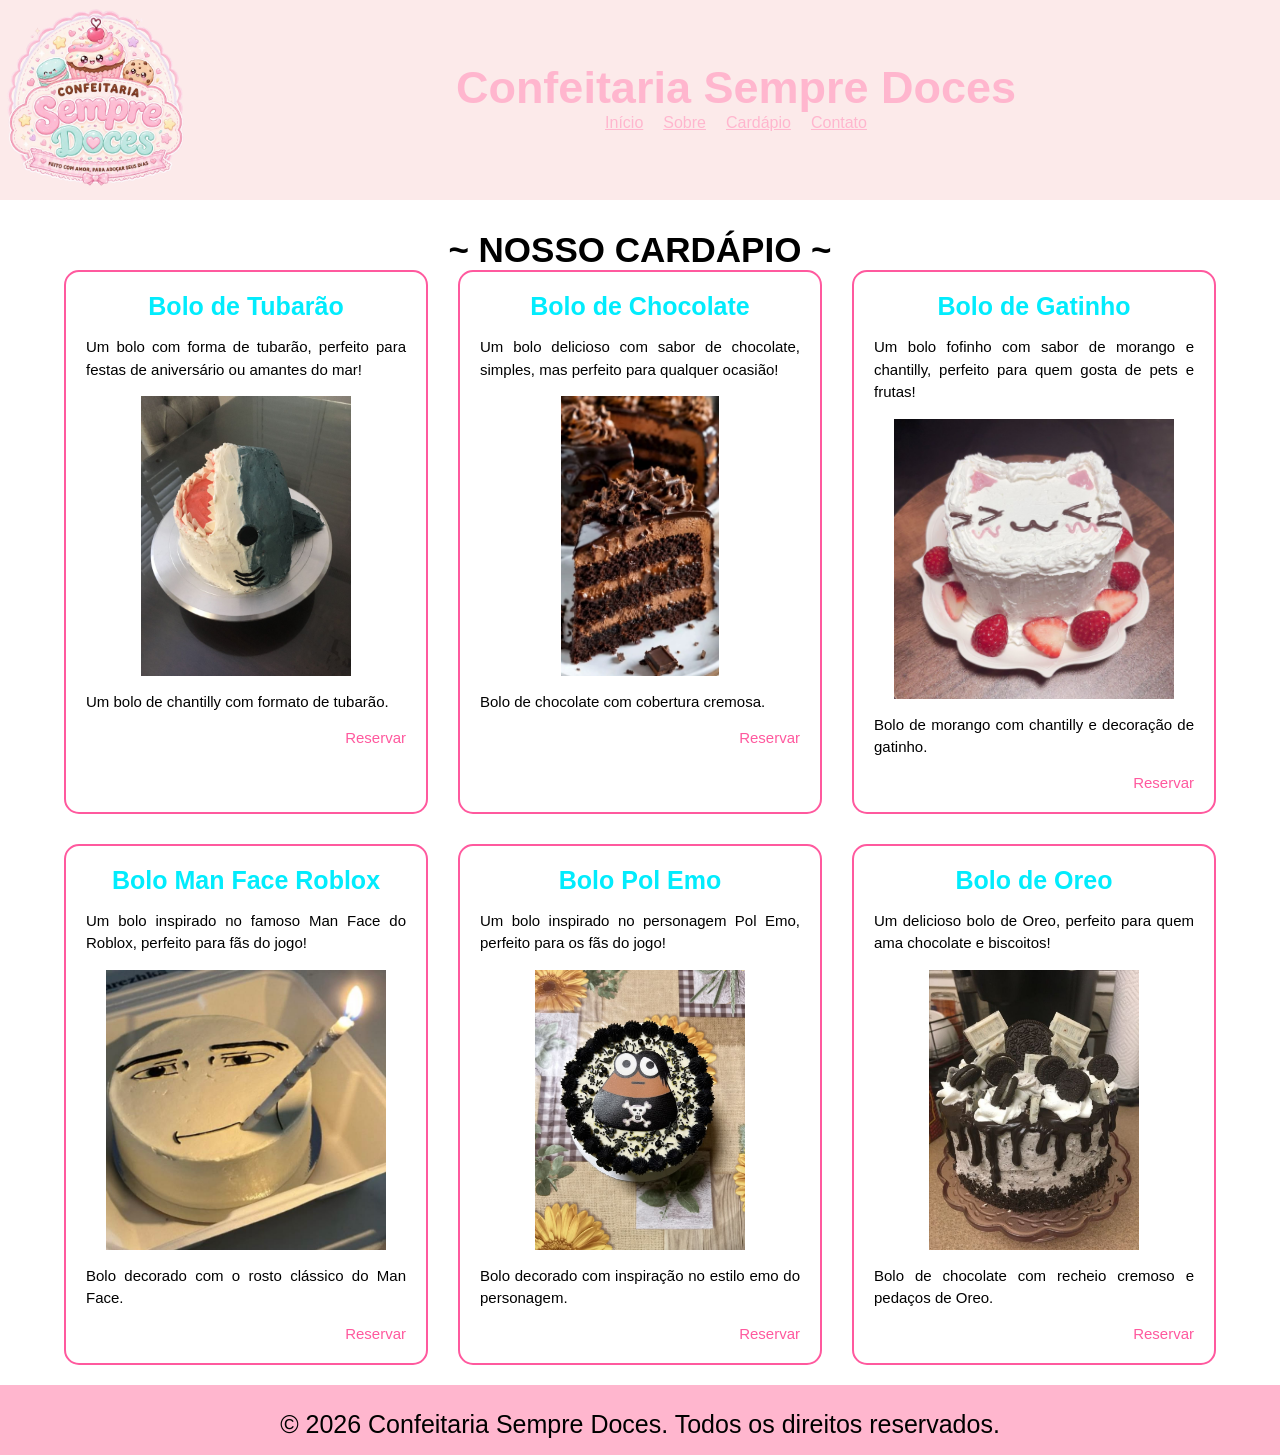
==== pages/cardapio.html @ 631922bc "Padroniza nomes das pastas" ====
<!DOCTYPE html>
<html lang="pt-BR">

<head>
    <meta charset="UTF-8">
    <meta name="viewport" content="width=device-width, initial-scale=1.0">

    <title>Cardápio</title>

    <!-- CSS -->
    <link rel="stylesheet" href="../css/index.css">
    <link rel="stylesheet" href="../css/cardapio.css">

    <!-- Fontes -->
    <link rel="preconnect" href="https://fonts.googleapis.com">
    <link rel="preconnect" href="https://fonts.gstatic.com" crossorigin>

    <link
        href="https://fonts.googleapis.com/css2?family=Bitcount+Prop+Single:wght@100..900&family=Caacupe+One&display=swap"
        rel="stylesheet">
</head>

<body>

    <!-- CABEÇALHO -->
    <header>

        <div class="div-logo">
            <img
                class="logotipo"
                src="../img/img.png"
                alt="Logo da Confeitaria Sempre Doces">
        </div>

        <div class="div-menu">

            <h1>Confeitaria Sempre Doces</h1>

            <ul>

                <li>
                    <a href="../index.html">Início</a>
                </li>

                <li>
                    <a href="sobre.html">Sobre</a>
                </li>

                <li>
                    <a href="cardapio.html">Cardápio</a>
                </li>

                <li>
                    <a href="contato.html">Contato</a>
                </li>

            </ul>

        </div>

    </header>


    <!-- CARDÁPIO -->
    <section class="sobre">

        <h2>~ NOSSO CARDÁPIO ~</h2>

        <div class="meu-cardapio-itens">


            <!-- BOLO DE TUBARÃO -->
            <div class="menu-cardapio-item">

                <h3>Bolo de Tubarão</h3>

                <p>
                    Um bolo com forma de tubarão, perfeito para
                    festas de aniversário ou amantes do mar!
                </p>

                <div class="div-card">

                    <img
                        class="img-cardapio"
                        src="../img/shark_cake.jpg"
                        alt="Bolo de Tubarão">

                </div>

                <p>
                    Um bolo de chantilly com formato de tubarão.
                </p>

                <div class="reservar">
                    <button onclick="abrir()">
                        Reservar
                    </button>
                </div>

            </div>


            <!-- BOLO DE CHOCOLATE -->
            <div class="menu-cardapio-item">

                <h3>Bolo de Chocolate</h3>

                <p>
                    Um bolo delicioso com sabor de chocolate,
                    simples, mas perfeito para qualquer ocasião!
                </p>

                <div class="div-card">

                    <img
                        class="img-cardapio"
                        src="../img/chocolate_cake.jpg"
                        alt="Bolo de Chocolate">

                </div>

                <p>
                    Bolo de chocolate com cobertura cremosa.
                </p>

                <div class="reservar">
                    <button onclick="abrir()">
                        Reservar
                    </button>
                </div>

            </div>


            <!-- BOLO DE GATINHO -->
            <div class="menu-cardapio-item">

                <h3>Bolo de Gatinho</h3>

                <p>
                    Um bolo fofinho com sabor de morango e chantilly,
                    perfeito para quem gosta de pets e frutas!
                </p>

                <div class="div-card">

                    <img
                        class="img-cardapio"
                        src="../img/cat_cake.jpg"
                        alt="Bolo de Gatinho">

                </div>

                <p>
                    Bolo de morango com chantilly e decoração de gatinho.
                </p>

                <div class="reservar">
                    <button onclick="abrir()">
                        Reservar
                    </button>
                </div>

            </div>


            <!-- BOLO MAN FACE ROBLOX -->
            <div class="menu-cardapio-item">

                <h3>Bolo Man Face Roblox</h3>

                <p>
                    Um bolo inspirado no famoso Man Face do Roblox,
                    perfeito para fãs do jogo!
                </p>

                <div class="div-card">

                    <img
                        class="img-cardapio"
                        src="../img/man-cake.jpg"
                        alt="Bolo Man Face Roblox">

                </div>

                <p>
                    Bolo decorado com o rosto clássico do Man Face.
                </p>

                <div class="reservar">
                    <button onclick="abrir()">
                        Reservar
                    </button>
                </div>

            </div>


            <!-- BOLO POL EMO -->
            <div class="menu-cardapio-item">

                <h3>Bolo Pol Emo</h3>

                <p>
                    Um bolo inspirado no personagem Pol Emo,
                    perfeito para os fãs do jogo!
                </p>

                <div class="div-card">

                    <img
                        class="img-cardapio"
                        src="../img/goth-cake.jpg"
                        alt="Bolo Pol Emo">

                </div>

                <p>
                    Bolo decorado com inspiração no estilo emo do personagem.
                </p>

                <div class="reservar">
                    <button onclick="abrir()">
                        Reservar
                    </button>
                </div>

            </div>


            <!-- BOLO DE OREO -->
            <div class="menu-cardapio-item">

                <h3>Bolo de Oreo</h3>

                <p>
                    Um delicioso bolo de Oreo, perfeito para quem
                    ama chocolate e biscoitos!
                </p>

                <div class="div-card">

                    <img
                        class="img-cardapio"
                        src="../img/oreo-cake.jpg"
                        alt="Bolo de Oreo">

                </div>

                <p>
                    Bolo de chocolate com recheio cremoso e pedaços de Oreo.
                </p>

                <div class="reservar">
                    <button onclick="abrir()">
                        Reservar
                    </button>
                </div>

            </div>


        </div>

    </section>


    <!-- FUNDO ESCURO DO MODAL -->
    <div id="fade" class="hide" onclick="fechar()"></div>


    <!-- MODAL DE RESERVA -->
    <div id="modal" class="hide">

        <div class="conteudo-modal">

            <h2>Realizar Reserva</h2>

            <p>
                Escaneie o QR Code abaixo para realizar
                o pagamento via Pix:
            </p>

            <img
                src="../img/baixados.png"
                alt="QR Code para pagamento via Pix"
                class="pix">

            <button
                type="button"
                class="fechar"
                onclick="fechar()">
                Fechar
            </button>

        </div>

    </div>


    <!-- RODAPÉ -->
    <footer>

        <p>
            © 2026 Confeitaria Sempre Doces.
            Todos os direitos reservados.
        </p>

    </footer>


    <!-- JAVASCRIPT -->
    <script src="../js/index.js"></script>
    <script src="../js/cardapio.js"></script>

</body>

</html>
---- css/index.css ----
* {
    margin: 0;
    padding: 0;
    font-family: "Caacupe One", sans-serif;
}


header {
    height: 200px;
    display: flex;
    background-color: #FCEAEA;
}

.div-logo {
    width: 15%;
    height: 194px;

    display: flex;
    align-items: center;
    justify-content: center;
}

.div-menu {
    width: 85%;
    height: 194px;
    text-align: center;
    display: flex;
    align-items: center;
    flex-direction: column;
    justify-content: center;
}

.logotipo {
    width: 180px !important;
    height: 180px !important;
    object-fit: contain;
}

ul {
    list-style-type: none;
    display: flex;
    gap: 20px;
    justify-content: center;
}

h1 {
    color: #ffb6ce;
    font-size: 45px;
}

ul li {
    color: #ffb6ce
}

a {
  box-shadow: inset 0 0 0 0 #ffb6ce;
  color: #ffb6ce;
  margin: 0 -.25rem;
  padding: 0 .25rem;
  transition: color .3s ease-in-out, box-shadow .3s ease-in-out;
}

a:hover {
  box-shadow: inset 100px 0 0 0 #02ecfd;
  color: white;
}

.img-bolo {
    height: 600px;
    width: 100%;
    object-fit: cover;
}

.sobre {
    text-align: center;
    margin-top: 10px;
}

h2 {
    font-size: 35px;
    text-align: center;
    margin-top: 30px;
}

p {
    font-size: 25px;
    margin-top: 10px;
}

.menu-cardapio-itens {
    display: flex;
    justify-content: space-around;
    margin-top: 20px;

}

.menu-cardapio-item {
    border: 2px solid #ffb6ce;
    border-radius: 5px;
    width: 25%;
    padding: 20px;
}

h3 {
    font-size: 30px;
    color: #02ecfd;
    font-weight: bold;
}

.menu-cardapio-item p {
    font-size: 20px;
}

footer {
    background-color: #ffb6ce;
    height: 70px;
    margin-top: 20px;
    text-align: center;
    display: flex;
    font-size: 20px;
    justify-content: center;
    align-items: center;
}
---- css/cardapio.css ----
/* ÁREA DOS CARDS */
.meu-cardapio-itens {
    display: grid !important;
    grid-template-columns: repeat(3, minmax(0, 1fr)) !important;
    gap: 30px;

    width: 90% !important;
    max-width: 1200px;

    margin: 0 auto;
    box-sizing: border-box;
}


/* CADA CARD */
.menu-cardapio-item {
    width: 100% !important;
    min-width: 0;

    border: 2px solid rgb(255, 89, 158);
    border-radius: 15px;

    padding: 20px;
    box-sizing: border-box;

    text-align: center;
}


/* TÍTULO DO CARD */
.menu-cardapio-item h3 {
    font-size: 25px;
    margin-bottom: 15px;
}


/* TEXTOS */
.menu-cardapio-item p {
    font-size: 15px;
    text-align: justify;
    line-height: 1.5;
}


/* ÁREA DA IMAGEM */
.div-card {
    width: 100% !important;
    height: 280px;

    display: flex;
    align-items: center;
    justify-content: center;

    margin: 15px 0;
}


/* IMAGEM */
.img-cardapio {
    display: block;

    width: 100% !important;
    height: 100% !important;

    object-fit: contain;
    object-position: center;

    border-radius: 10px;
}


/* BOTÃO RESERVAR */
.reservar {
    text-align: right;
    margin-top: 15px;
}

.reservar button {
    background-color: white;
    border: none;
    font-size: 15px;
    color: rgb(255, 89, 158);
    cursor: pointer;
}

.reservar button:hover {
    text-decoration: underline;
}


/* FUNDO ESCURO */
#fade {
    position: fixed;
    top: 0;
    left: 0;

    width: 100%;
    height: 100%;

    background-color: rgba(0, 0, 0, 0.5);

    z-index: 10;
}


/* JANELA DO MODAL */
#modal {
    position: fixed;

    top: 50%;
    left: 50%;

    transform: translate(-50%, -50%);

    background-color: white;

    border-radius: 15px;

    width: 350px;
    max-width: 90%;

    padding: 25px;

    text-align: center;

    z-index: 20;

    box-sizing: border-box;
}


/* IMAGEM DO PIX */
.pix {
    width: 220px;
    height: 220px;

    object-fit: contain;

    margin: 15px auto;

    display: block;
}


/* BOTÃO FECHAR */
.fechar {
    background-color: rgb(255, 89, 158);

    color: white;

    border: none;
    border-radius: 8px;

    padding: 10px 25px;

    font-size: 16px;

    cursor: pointer;
}

.fechar:hover {
    background-color: rgb(230, 60, 130);
}


/* ESCONDER */
.hide {
    display: none !important;
}
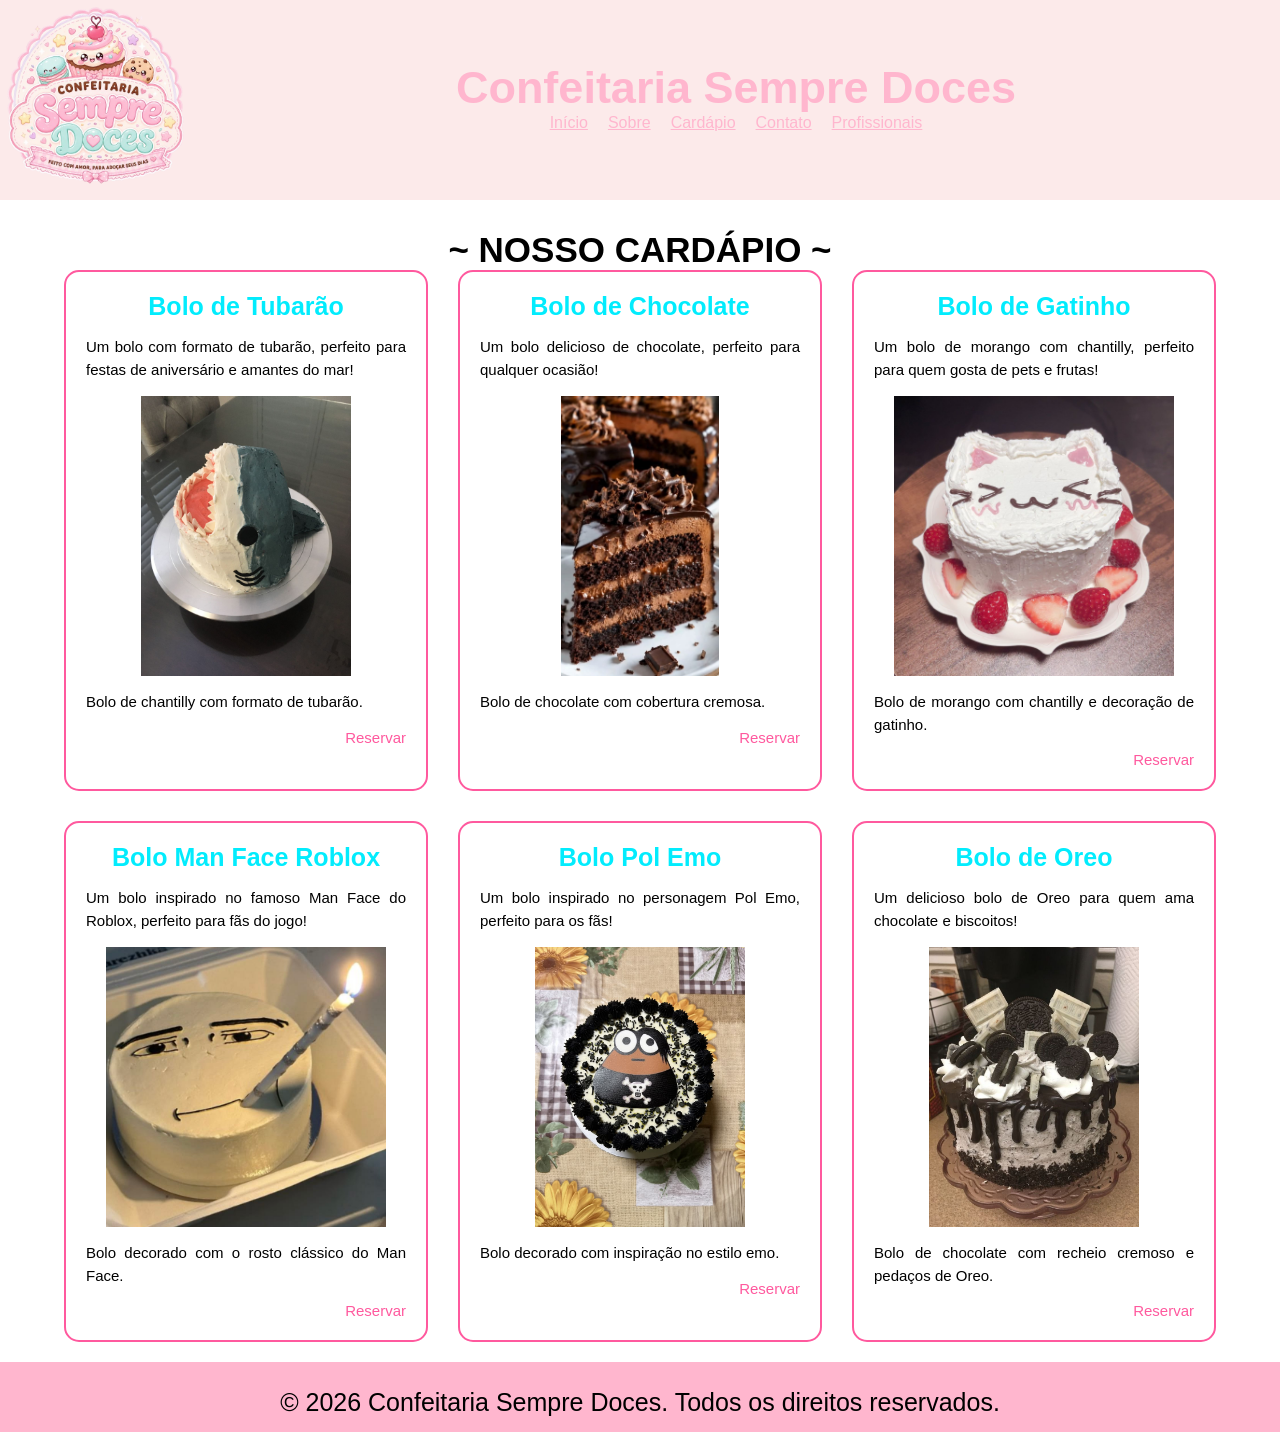
==== commit 2c5aac00: "fim da confeitaria" ====
--- a/pages/cardapio.html
+++ b/pages/cardapio.html
@@ -1,3 +1,4 @@
+
 <!DOCTYPE html>
 <html lang="pt-BR">
 
@@ -5,13 +6,11 @@
     <meta charset="UTF-8">
     <meta name="viewport" content="width=device-width, initial-scale=1.0">
 
-    <title>Cardápio</title>
-
-    <!-- CSS -->
+    <title>Cardápio | Confeitaria Sempre Doces</title>
+
     <link rel="stylesheet" href="../css/index.css">
     <link rel="stylesheet" href="../css/cardapio.css">
 
-    <!-- Fontes -->
     <link rel="preconnect" href="https://fonts.googleapis.com">
     <link rel="preconnect" href="https://fonts.gstatic.com" crossorigin>
 
@@ -24,257 +23,199 @@
 
     <!-- CABEÇALHO -->
     <header>
-
         <div class="div-logo">
-            <img
-                class="logotipo"
-                src="../img/img.png"
-                alt="Logo da Confeitaria Sempre Doces">
+            <a href="../index.html" aria-label="Página inicial">
+                <img
+                    class="logotipo"
+                    src="../img/img.png"
+                    alt="Logo da Confeitaria Sempre Doces">
+            </a>
         </div>
 
         <div class="div-menu">
-
             <h1>Confeitaria Sempre Doces</h1>
 
-            <ul>
-
-                <li>
-                    <a href="../index.html">Início</a>
-                </li>
-
-                <li>
-                    <a href="sobre.html">Sobre</a>
-                </li>
-
-                <li>
-                    <a href="cardapio.html">Cardápio</a>
-                </li>
-
-                <li>
-                    <a href="contato.html">Contato</a>
-                </li>
-
-            </ul>
-
+            <nav aria-label="Navegação principal">
+                <ul>
+                    <li><a href="../index.html">Início</a></li>
+                    <li><a href="sobre.html">Sobre</a></li>
+                    <li><a href="cardapio.html" aria-current="page">Cardápio</a></li>
+                    <li><a href="contato.html">Contato</a></li>
+                    <li><a href="profissionais.html">Profissionais</a></li>
+                </ul>
+            </nav>
         </div>
-
     </header>
 
-
-    <!-- CARDÁPIO -->
-    <section class="sobre">
-
-        <h2>~ NOSSO CARDÁPIO ~</h2>
-
-        <div class="meu-cardapio-itens">
-
-
-            <!-- BOLO DE TUBARÃO -->
-            <div class="menu-cardapio-item">
-
-                <h3>Bolo de Tubarão</h3>
-
-                <p>
-                    Um bolo com forma de tubarão, perfeito para
-                    festas de aniversário ou amantes do mar!
-                </p>
-
-                <div class="div-card">
-
-                    <img
-                        class="img-cardapio"
-                        src="../img/shark_cake.jpg"
-                        alt="Bolo de Tubarão">
-
-                </div>
-
-                <p>
-                    Um bolo de chantilly com formato de tubarão.
-                </p>
-
-                <div class="reservar">
-                    <button onclick="abrir()">
-                        Reservar
-                    </button>
-                </div>
+    <main>
+        <section class="sobre">
+            <h2>~ NOSSO CARDÁPIO ~</h2>
+
+            <div class="meu-cardapio-itens">
+
+                <!-- BOLO DE TUBARÃO -->
+                <article class="menu-cardapio-item">
+                    <h3>Bolo de Tubarão</h3>
+
+                    <p>
+                        Um bolo com formato de tubarão, perfeito
+                        para festas de aniversário e amantes do mar!
+                    </p>
+
+                    <div class="div-card">
+                        <img
+                            class="img-cardapio"
+                            src="../img/shark_cake.jpg"
+                            alt="Bolo decorado de tubarão">
+                    </div>
+
+                    <p>Bolo de chantilly com formato de tubarão.</p>
+
+                    <div class="reservar">
+                        <button type="button" onclick="abrir()">
+                            Reservar
+                        </button>
+                    </div>
+                </article>
+
+                <!-- BOLO DE CHOCOLATE -->
+                <article class="menu-cardapio-item">
+                    <h3>Bolo de Chocolate</h3>
+
+                    <p>
+                        Um bolo delicioso de chocolate,
+                        perfeito para qualquer ocasião!
+                    </p>
+
+                    <div class="div-card">
+                        <img
+                            class="img-cardapio"
+                            src="../img/chocolate_cake.jpg"
+                            alt="Bolo de chocolate">
+                    </div>
+
+                    <p>Bolo de chocolate com cobertura cremosa.</p>
+
+                    <div class="reservar">
+                        <button type="button" onclick="abrir()">
+                            Reservar
+                        </button>
+                    </div>
+                </article>
+
+                <!-- BOLO DE GATINHO -->
+                <article class="menu-cardapio-item">
+                    <h3>Bolo de Gatinho</h3>
+
+                    <p>
+                        Um bolo de morango com chantilly,
+                        perfeito para quem gosta de pets e frutas!
+                    </p>
+
+                    <div class="div-card">
+                        <img
+                            class="img-cardapio"
+                            src="../img/cat_cake.jpg"
+                            alt="Bolo decorado de gatinho">
+                    </div>
+
+                    <p>Bolo de morango com chantilly e decoração de gatinho.</p>
+
+                    <div class="reservar">
+                        <button type="button" onclick="abrir()">
+                            Reservar
+                        </button>
+                    </div>
+                </article>
+
+                <!-- BOLO MAN FACE ROBLOX -->
+                <article class="menu-cardapio-item">
+                    <h3>Bolo Man Face Roblox</h3>
+
+                    <p>
+                        Um bolo inspirado no famoso Man Face do Roblox,
+                        perfeito para fãs do jogo!
+                    </p>
+
+                    <div class="div-card">
+                        <img
+                            class="img-cardapio"
+                            src="../img/man-cake.jpg"
+                            alt="Bolo Man Face Roblox">
+                    </div>
+
+                    <p>Bolo decorado com o rosto clássico do Man Face.</p>
+
+                    <div class="reservar">
+                        <button type="button" onclick="abrir()">
+                            Reservar
+                        </button>
+                    </div>
+                </article>
+
+                <!-- BOLO POL EMO -->
+                <article class="menu-cardapio-item">
+                    <h3>Bolo Pol Emo</h3>
+
+                    <p>
+                        Um bolo inspirado no personagem Pol Emo,
+                        perfeito para os fãs!
+                    </p>
+
+                    <div class="div-card">
+                        <img
+                            class="img-cardapio"
+                            src="../img/goth-cake.jpg"
+                            alt="Bolo com decoração emo">
+                    </div>
+
+                    <p>Bolo decorado com inspiração no estilo emo.</p>
+
+                    <div class="reservar">
+                        <button type="button" onclick="abrir()">
+                            Reservar
+                        </button>
+                    </div>
+                </article>
+
+                <!-- BOLO DE OREO -->
+                <article class="menu-cardapio-item">
+                    <h3>Bolo de Oreo</h3>
+
+                    <p>
+                        Um delicioso bolo de Oreo para quem ama
+                        chocolate e biscoitos!
+                    </p>
+
+                    <div class="div-card">
+                        <img
+                            class="img-cardapio"
+                            src="../img/oreo-cake.jpg"
+                            alt="Bolo de Oreo">
+                    </div>
+
+                    <p>
+                        Bolo de chocolate com recheio cremoso
+                        e pedaços de Oreo.
+                    </p>
+
+                    <div class="reservar">
+                        <button type="button" onclick="abrir()">
+                            Reservar
+                        </button>
+                    </div>
+                </article>
 
             </div>
-
-
-            <!-- BOLO DE CHOCOLATE -->
-            <div class="menu-cardapio-item">
-
-                <h3>Bolo de Chocolate</h3>
-
-                <p>
-                    Um bolo delicioso com sabor de chocolate,
-                    simples, mas perfeito para qualquer ocasião!
-                </p>
-
-                <div class="div-card">
-
-                    <img
-                        class="img-cardapio"
-                        src="../img/chocolate_cake.jpg"
-                        alt="Bolo de Chocolate">
-
-                </div>
-
-                <p>
-                    Bolo de chocolate com cobertura cremosa.
-                </p>
-
-                <div class="reservar">
-                    <button onclick="abrir()">
-                        Reservar
-                    </button>
-                </div>
-
-            </div>
-
-
-            <!-- BOLO DE GATINHO -->
-            <div class="menu-cardapio-item">
-
-                <h3>Bolo de Gatinho</h3>
-
-                <p>
-                    Um bolo fofinho com sabor de morango e chantilly,
-                    perfeito para quem gosta de pets e frutas!
-                </p>
-
-                <div class="div-card">
-
-                    <img
-                        class="img-cardapio"
-                        src="../img/cat_cake.jpg"
-                        alt="Bolo de Gatinho">
-
-                </div>
-
-                <p>
-                    Bolo de morango com chantilly e decoração de gatinho.
-                </p>
-
-                <div class="reservar">
-                    <button onclick="abrir()">
-                        Reservar
-                    </button>
-                </div>
-
-            </div>
-
-
-            <!-- BOLO MAN FACE ROBLOX -->
-            <div class="menu-cardapio-item">
-
-                <h3>Bolo Man Face Roblox</h3>
-
-                <p>
-                    Um bolo inspirado no famoso Man Face do Roblox,
-                    perfeito para fãs do jogo!
-                </p>
-
-                <div class="div-card">
-
-                    <img
-                        class="img-cardapio"
-                        src="../img/man-cake.jpg"
-                        alt="Bolo Man Face Roblox">
-
-                </div>
-
-                <p>
-                    Bolo decorado com o rosto clássico do Man Face.
-                </p>
-
-                <div class="reservar">
-                    <button onclick="abrir()">
-                        Reservar
-                    </button>
-                </div>
-
-            </div>
-
-
-            <!-- BOLO POL EMO -->
-            <div class="menu-cardapio-item">
-
-                <h3>Bolo Pol Emo</h3>
-
-                <p>
-                    Um bolo inspirado no personagem Pol Emo,
-                    perfeito para os fãs do jogo!
-                </p>
-
-                <div class="div-card">
-
-                    <img
-                        class="img-cardapio"
-                        src="../img/goth-cake.jpg"
-                        alt="Bolo Pol Emo">
-
-                </div>
-
-                <p>
-                    Bolo decorado com inspiração no estilo emo do personagem.
-                </p>
-
-                <div class="reservar">
-                    <button onclick="abrir()">
-                        Reservar
-                    </button>
-                </div>
-
-            </div>
-
-
-            <!-- BOLO DE OREO -->
-            <div class="menu-cardapio-item">
-
-                <h3>Bolo de Oreo</h3>
-
-                <p>
-                    Um delicioso bolo de Oreo, perfeito para quem
-                    ama chocolate e biscoitos!
-                </p>
-
-                <div class="div-card">
-
-                    <img
-                        class="img-cardapio"
-                        src="../img/oreo-cake.jpg"
-                        alt="Bolo de Oreo">
-
-                </div>
-
-                <p>
-                    Bolo de chocolate com recheio cremoso e pedaços de Oreo.
-                </p>
-
-                <div class="reservar">
-                    <button onclick="abrir()">
-                        Reservar
-                    </button>
-                </div>
-
-            </div>
-
-
-        </div>
-
-    </section>
-
+        </section>
+    </main>
 
     <!-- FUNDO ESCURO DO MODAL -->
     <div id="fade" class="hide" onclick="fechar()"></div>
 
-
     <!-- MODAL DE RESERVA -->
     <div id="modal" class="hide">
-
         <div class="conteudo-modal">
-
             <h2>Realizar Reserva</h2>
 
             <p>
@@ -287,33 +228,22 @@
                 alt="QR Code para pagamento via Pix"
                 class="pix">
 
-            <button
-                type="button"
-                class="fechar"
-                onclick="fechar()">
+            <button type="button" class="fechar" onclick="fechar()">
                 Fechar
             </button>
-
         </div>
-
     </div>
-
 
     <!-- RODAPÉ -->
     <footer>
-
         <p>
             © 2026 Confeitaria Sempre Doces.
             Todos os direitos reservados.
         </p>
-
     </footer>
 
-
-    <!-- JAVASCRIPT -->
     <script src="../js/index.js"></script>
     <script src="../js/cardapio.js"></script>
 
 </body>
-
 </html>
